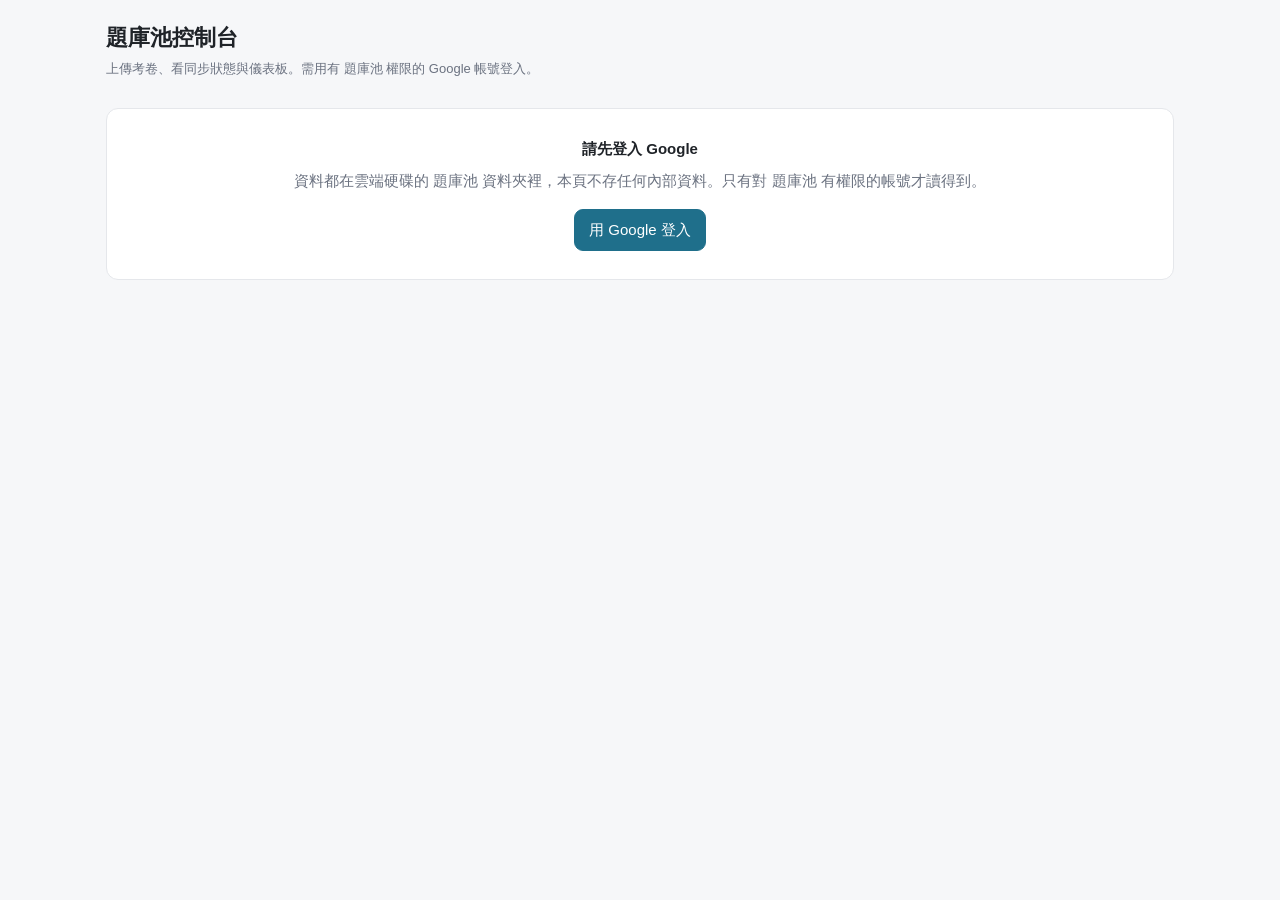
==== console/index.html @ 3b4512e0 "新增題庫池控制台網頁版（console/）：Google 登入後上傳到 01_待處理、讀雲端控制台資料.json Co-Authored-By: Claude Opus 5.5 <noreply@an" ====
<!DOCTYPE html>
<html lang="zh-Hant">
<head>
<meta charset="utf-8">
<meta name="viewport" content="width=device-width, initial-scale=1">
<meta name="robots" content="noindex, nofollow">
<title>題庫池控制台</title>
<!-- 題庫池控制台網頁版：本頁不含任何內部資料。登入 Google 後，從使用者雲端的 題庫池 讀「控制台資料.json」並上傳考卷到 01_待處理；
     沒有 題庫池 權限的帳號什麼都讀不到。 -->
<style>
  :root{--bg:#f6f7f9;--card:#fff;--ink:#1f2328;--mute:#6b7280;--line:#e5e7eb;--acc:#1f6f8b;--acc-soft:#e3f0f4;--acc-ink:#fff;
        --ok:#15803d;--ok-soft:#dcfce7;--wait:#b45309;--wait-soft:#fef3c7;--bad:#b91c1c;--bad-soft:#fee2e2;
        --t0:#7c3aed;--t1:#2563eb;--t2:#0d9488;--t3:#9ca3af}
  @media (prefers-color-scheme:dark){:root:not([data-theme=light]){--bg:#0f1115;--card:#171a21;--ink:#e6e8ec;--mute:#9aa3b2;--line:#2a2f3a;--acc:#6cb6d1;--acc-soft:#1b2d36;--acc-ink:#0f1a20;
        --ok:#7ccf98;--ok-soft:#1b2e22;--wait:#e6b268;--wait-soft:#3a2c14;--bad:#ef8b84;--bad-soft:#3a1f1d}}
  :root[data-theme=dark]{--bg:#0f1115;--card:#171a21;--ink:#e6e8ec;--mute:#9aa3b2;--line:#2a2f3a;--acc:#6cb6d1;--acc-soft:#1b2d36;--acc-ink:#0f1a20;
        --ok:#7ccf98;--ok-soft:#1b2e22;--wait:#e6b268;--wait-soft:#3a2c14;--bad:#ef8b84;--bad-soft:#3a1f1d}
  *{box-sizing:border-box}
  body{margin:0;background:var(--bg);color:var(--ink);font:15px/1.6 -apple-system,"Noto Sans TC","Microsoft JhengHei",sans-serif}
  .wrap{max-width:1100px;margin:0 auto;padding:20px 16px 48px}
  header{display:flex;justify-content:space-between;align-items:flex-start;gap:12px;flex-wrap:wrap}
  h1{margin:0;font-size:22px}
  .sub{color:var(--mute);font-size:13px;margin-top:4px}
  .who{font-size:13px;color:var(--mute);display:flex;gap:8px;align-items:center;flex-wrap:wrap}
  .btn{display:inline-flex;align-items:center;gap:6px;border:1px solid var(--line);background:var(--card);color:var(--ink);border-radius:9px;padding:8px 14px;font:inherit;font-weight:500;cursor:pointer;text-decoration:none}
  .btn.primary{background:var(--acc);color:var(--acc-ink);border-color:var(--acc)}
  .btn.sm{padding:4px 10px;font-size:13px}
  .btn:disabled{opacity:.5;cursor:not-allowed}
  .btn:focus-visible,nav a:focus-visible{outline:2px solid var(--acc);outline-offset:2px}
  nav{display:flex;gap:4px;margin-top:16px;border-bottom:1px solid var(--line);flex-wrap:wrap}
  nav a{padding:9px 14px;color:var(--mute);text-decoration:none;font-weight:500;border-bottom:2px solid transparent;margin-bottom:-1px}
  nav a.on{color:var(--acc);border-bottom-color:var(--acc)}
  .gate{margin-top:28px;background:var(--card);border:1px solid var(--line);border-radius:12px;padding:28px 20px;text-align:center}
  .gate p{color:var(--mute);margin:8px 0 16px}
  section{background:var(--card);border:1px solid var(--line);border-radius:10px;padding:14px 16px;margin:14px 0;min-width:0}
  h2{font-size:16px;margin:0 0 10px;display:flex;align-items:center;gap:8px;flex-wrap:wrap}
  .drop{border:2px dashed var(--line);border-radius:12px;padding:30px 16px;text-align:center;transition:border-color .15s,background .15s}
  .drop.over{border-color:var(--acc);background:var(--acc-soft)}
  .drop strong{display:block;font-size:17px;margin-bottom:4px}
  .drop .hint{color:var(--mute);font-size:13px;margin:0 0 14px}
  input[type=file]{display:none}
  .opts{display:flex;flex-wrap:wrap;gap:10px;margin-top:14px;align-items:center;justify-content:center}
  .opts label{font-size:13px;color:var(--mute)}
  select,input[type=text]{font:inherit;padding:7px 10px;border:1px solid var(--line);border-radius:8px;background:var(--card);color:var(--ink);min-width:0}
  input[type=text]{flex:1 1 240px;max-width:420px}
  .notice{margin-top:12px;padding:10px 14px;border-radius:9px;background:var(--wait-soft);color:var(--wait);font-size:14px}
  .notice.ok{background:var(--ok-soft);color:var(--ok)}.notice.bad{background:var(--bad-soft);color:var(--bad)}
  .rows{display:grid;gap:8px}
  .row{display:grid;grid-template-columns:1fr auto;gap:2px 12px;align-items:center;border:1px solid var(--line);border-radius:9px;padding:8px 12px;min-width:0}
  .row .name{font-weight:500;overflow-wrap:anywhere}
  .row .meta{grid-column:1/-1;color:var(--mute);font-size:12.5px;overflow-wrap:anywhere}
  .row .meta a{color:var(--acc)}
  .prog{grid-column:1/-1;height:6px;background:var(--line);border-radius:3px;overflow:hidden}
  .prog span{display:block;height:100%;background:var(--acc);width:0}
  .empty{color:var(--mute);padding:14px;border:1px dashed var(--line);border-radius:9px}
  .tiles{display:grid;grid-template-columns:repeat(auto-fit,minmax(150px,1fr));gap:12px;margin:14px 0}
  .tile{background:var(--card);border:1px solid var(--line);border-radius:10px;padding:12px 14px;min-width:0}
  .tile .k{color:var(--mute);font-size:12px}.tile .v{font-size:26px;font-weight:700;line-height:1.2}.tile .v small{font-size:13px;font-weight:400;color:var(--mute)}
  table{width:100%;border-collapse:collapse;font-size:14px}
  th,td{text-align:left;padding:6px 8px;border-bottom:1px solid var(--line);vertical-align:top}
  th{color:var(--mute);font-weight:600;font-size:12px}
  td.num,th.num{text-align:right;font-variant-numeric:tabular-nums}
  .tbl{overflow-x:auto}
  .tier{display:inline-block;min-width:22px;text-align:center;border-radius:6px;color:#fff;font-size:12px;padding:0 6px}
  .t0{background:var(--t0)}.t1{background:var(--t1)}.t2{background:var(--t2)}.t3{background:var(--t3)}
  .bar{height:10px;background:var(--line);border-radius:5px;overflow:hidden;display:flex;margin:8px 0 4px}.bar span{display:block;height:100%}
  .st,.chip{font-size:12px;border-radius:6px;padding:1px 8px;background:var(--line);white-space:nowrap}
  .st.ok,.chip.done{background:var(--ok-soft);color:var(--ok)}
  .st.wait,.st.todo,.chip.wait{background:var(--wait-soft);color:var(--wait)}
  .st.miss,.st.warn,.chip.bad{background:var(--bad-soft);color:var(--bad)}
  .chip.run{background:var(--acc-soft);color:var(--acc)}
  .st.none{color:var(--mute)}
  .det{font-size:12px;color:var(--mute)}.det b{color:var(--bad)}.det i{font-style:normal;color:var(--wait)}
  .todo{list-style:none;padding:0;margin:0}.todo li{padding:5px 0;border-bottom:1px solid var(--line)}.todo li:last-child{border:0}.todo li.d{color:var(--mute);text-decoration:line-through}
  .links{display:grid;grid-template-columns:repeat(auto-fit,minmax(220px,1fr));gap:8px}
  .links a{display:block;border:1px solid var(--line);border-radius:9px;padding:8px 12px;color:var(--ink);text-decoration:none}
  .links a b{display:block}.links a span{color:var(--mute);font-size:12.5px}
  a{color:var(--t1)}
  footer{margin-top:24px;color:var(--mute);font-size:13px}
  @media (max-width:600px){h1{font-size:19px}.tile .v{font-size:22px}}
  @media (prefers-reduced-motion:reduce){.drop{transition:none}}
</style>
</head>
<body>
<div class="wrap">
  <header>
    <div>
      <h1>題庫池控制台</h1>
      <div class="sub" id="sub">上傳考卷、看同步狀態與儀表板。需用有 題庫池 權限的 Google 帳號登入。</div>
    </div>
    <div class="who" id="who"></div>
  </header>

  <div class="gate" id="gate">
    <strong>請先登入 Google</strong>
    <p>資料都在雲端硬碟的 題庫池 資料夾裡，本頁不存任何內部資料。只有對 題庫池 有權限的帳號才讀得到。</p>
    <button class="btn primary" id="loginBtn">用 Google 登入</button>
    <div class="notice bad" id="gateMsg" hidden></div>
  </div>

  <div id="app" hidden>
    <nav id="tabs">
      <a href="#upload" data-v="upload" class="on">上傳考卷</a>
      <a href="#sync" data-v="sync">同步狀態</a>
      <a href="#dash" data-v="dash">儀表板</a>
    </nav>

    <!-- 上傳 -->
    <div class="view" id="v-upload">
      <section>
        <div class="drop" id="drop">
          <strong>拖曳考卷到這裡</strong>
          <p class="hint">PDF、Word、圖片、zip 都可以；題目卷與解答卷一起丟。檔案直接存進 題庫池\01_待處理，沒有大小限制。</p>
          <label class="btn primary" for="picker">選擇檔案</label>
          <input type="file" id="picker" multiple>
          <div class="opts">
            <label for="kind">類型</label>
            <select id="kind"><option value="">自動判斷</option><option>段考</option><option>模考</option><option>競賽</option><option>歷屆</option><option>光碟</option></select>
            <input type="text" id="note" placeholder="備註（學校、學年、卷別，選填）">
          </div>
        </div>
        <div class="notice" id="notice" hidden></div>
      </section>
      <section>
        <h2>收件匣（01_待處理） <span class="st" id="inboxCount"></span> <button class="btn sm" id="refresh">重新整理</button></h2>
        <div class="rows" id="inbox"><div class="empty">載入中…</div></div>
      </section>
      <section>
        <h2>最近處理完（_已處理）</h2>
        <div class="rows" id="done"><div class="empty">載入中…</div></div>
      </section>
      <footer>每週一 08:40 排程會自動處理收件匣裡的卷；急件請到 Claude 討論串說一聲。</footer>
    </div>

    <!-- 同步狀態 -->
    <div class="view" id="v-sync" hidden>
      <section>
        <h2>同步狀態 <span class="st" id="syncsum">載入中…</span></h2>
        <div class="sub" style="margin:0 0 8px">正本＝工作區 JSON。<b>落後</b>＝正本有、該處沒有（要補）；<b>待建檔</b>＝網站有原卷、題庫還沒轉錄；<b>多餘</b>＝該處有、正本沒有。每週一排程重新檢查。</div>
        <div class="tbl"><table id="sync"><thead><tr><th>題庫</th><th class="num">正本</th><th>講義 zip</th><th>難度.json</th><th>離線出題</th><th>網站</th><th>段考目錄</th><th>缺漏明細</th></tr></thead><tbody></tbody></table></div>
      </section>
    </div>

    <!-- 儀表板 -->
    <div class="view" id="v-dash" hidden>
      <div class="sub" id="dsub" style="margin-top:12px">載入中…</div>
      <div class="tiles" id="tiles"></div>
      <section>
        <h2>題庫總覽</h2>
        <div class="bar" id="bar"></div>
        <div class="tbl"><table id="banks"><thead><tr><th>題庫</th><th>Tier</th><th>範圍</th><th class="num">份數</th><th class="num">題數</th><th>最後更新</th><th>備註</th></tr></thead><tbody></tbody></table></div>
      </section>
      <section><h2>待 Eason 處理</h2><ul class="todo" id="todo"></ul></section>
      <section><h2>來源待處理</h2><div class="tbl"><table id="pending"><thead><tr><th>發現</th><th>檔名</th><th>來源</th><th>類型</th><th>卷 id</th><th>狀態</th></tr></thead><tbody></tbody></table></div></section>
      <section><h2>每週執行結果</h2><div class="tbl"><table id="runs"><thead><tr><th>日期</th><th class="num">新卷</th><th class="num">跳過</th><th class="num">新題</th><th class="num">疑點</th><th>PR</th><th>說明</th></tr></thead><tbody></tbody></table></div></section>
      <section><h2>網站份數</h2><div class="tbl"><table id="sites"><thead><tr><th>網站</th><th>份數</th><th>最後更新</th><th>最近 PR</th></tr></thead><tbody></tbody></table></div></section>
      <section><h2>常用連結</h2><div class="links" id="links"></div></section>
    </div>
  </div>
</div>

<script src="../app/config.js"></script>
<script>
'use strict';
(() => {
  // 雲端位置（資料夾 ID 本身不含內容；沒有權限的帳號用它也讀不到任何東西）
  const POOL = '1XTMgbxorvN3RlfKxak-9T0yR2fD53ztS';     // claude共用資料夾\題庫池
  const INBOX = '1apN5g7sSBm11-T_H8fhOrglnqdTEoos-';    // 題庫池\01_待處理
  const DATA_PATH = ['05_工具', '儀表板', '控制台資料.json'];
  const API = 'https://www.googleapis.com';
  const SCOPE = 'https://www.googleapis.com/auth/drive https://www.googleapis.com/auth/userinfo.email';
  const FOLDER = 'application/vnd.google-apps.folder';
  const CID = (window.CONFIG || {}).clientId;

  const $ = id => document.getElementById(id);
  const esc = s => String(s ?? '').replace(/[&<>"]/g, c => ({ '&': '&amp;', '<': '&lt;', '>': '&gt;', '"': '&quot;' }[c]));
  const n = v => Number(v || 0).toLocaleString('zh-TW');
  const fmtSize = b => !b ? '' : b > 1048576 ? (b / 1048576).toFixed(1) + ' MB' : Math.max(1, Math.round(b / 1024)) + ' KB';
  const fmtTime = s => { if (!s) return ''; try { return new Date(s).toLocaleString('zh-TW', { hour12: false }); } catch { return s; } };
  const link = u => u ? `<a href="${esc(u)}" target="_blank" rel="noopener">${esc(String(u).replace(/^https?:\/\/(github\.com\/)?/, ''))}</a>` : '';
  const say = (msg, cls) => { const el = $('notice'); el.textContent = msg; el.className = 'notice ' + (cls || ''); el.hidden = !msg; };

  // ---------- Google 登入 ----------
  let token = null, exp = 0, user = '', tokenClient = null;
  try { const t = JSON.parse(localStorage.getItem('ctoken') || 'null'); if (t && t.exp > Date.now() + 60000) { token = t.token; exp = t.exp; user = t.user || ''; } } catch { }
  const hint = () => user || (() => { try { return localStorage.getItem('chint') || ''; } catch { return ''; } })();

  function loadGis() {
    if (window.google && google.accounts) return Promise.resolve();
    return new Promise((res, rej) => { const s = document.createElement('script'); s.src = 'https://accounts.google.com/gsi/client'; s.onload = res; s.onerror = () => rej(new Error('無法載入 Google 登入元件，請確認網路')); document.head.appendChild(s); });
  }
  async function login() {
    if (!CID) throw new Error('沒有設定 Google 用戶端 ID（app/config.js）');
    await loadGis();
    if (!tokenClient) tokenClient = google.accounts.oauth2.initTokenClient({ client_id: CID, scope: SCOPE, callback: () => { } });
    await new Promise((res, rej) => {
      tokenClient.callback = r => {
        if (r.error) return rej(new Error(r.error_description || r.error));
        token = r.access_token; exp = Date.now() + (Number(r.expires_in) - 60) * 1000; res();
      };
      tokenClient.error_callback = e => rej(new Error(e.message || e.type || '登入取消'));
      const h = hint();
      tokenClient.requestAccessToken(Object.assign({ prompt: '' }, h ? { hint: h } : {}));
    });
    try { const r = await fetch(API + '/oauth2/v3/userinfo', { headers: { Authorization: 'Bearer ' + token } }); if (r.ok) user = ((await r.json()).email || '').toLowerCase(); } catch { }
    try { localStorage.setItem('ctoken', JSON.stringify({ token, exp, user })); localStorage.setItem('chint', user); } catch { }
  }
  function logout() { token = null; exp = 0; try { localStorage.removeItem('ctoken'); } catch { } location.reload(); }

  async function req(url, opt = {}, retry = 0) {
    if (!token || Date.now() > exp) await login();
    opt.headers = Object.assign({ Authorization: 'Bearer ' + token }, opt.headers || {});
    const r = await fetch(url, opt);
    if (r.status === 401 && retry < 1) { token = null; await login(); return req(url, opt, retry + 1); }
    if ((r.status === 429 || r.status >= 500) && retry < 4) { await new Promise(s => setTimeout(s, 600 * 2 ** retry)); return req(url, opt, retry + 1); }
    if (!r.ok) { const e = new Error(`Drive ${r.status}：${(await r.text()).slice(0, 160)}`); e.status = r.status; throw e; }
    return r;
  }
  async function children(folderId, extra = '') {
    const out = []; let pt = '';
    do {
      const q = `'${folderId}' in parents and trashed=false${extra}`;
      const u = `${API}/drive/v3/files?q=${encodeURIComponent(q)}&fields=${encodeURIComponent('nextPageToken,files(id,name,mimeType,modifiedTime,createdTime,size,description,webViewLink)')}&orderBy=${encodeURIComponent('createdTime desc')}&pageSize=200&supportsAllDrives=true&includeItemsFromAllDrives=true${pt ? '&pageToken=' + pt : ''}`;
      const d = await (await req(u)).json();
      out.push(...(d.files || [])); pt = d.nextPageToken || '';
    } while (pt);
    return out;
  }
  async function findPath(rootId, names) {
    let id = rootId, f = null;
    for (const name of names) {
      const q = ` and name='${name.replace(/'/g, "\\'")}'`;
      [f] = await children(id, q);
      if (!f) return null;
      id = f.id;
    }
    return f;
  }

  // ---------- 啟動 ----------
  async function start() {
    $('gateMsg').hidden = true;
    try {
      await req(`${API}/drive/v3/files/${POOL}?fields=id,name&supportsAllDrives=true`);
    } catch (e) {
      const no = e.status === 404 || e.status === 403;
      $('gateMsg').textContent = no ? `這個帳號（${user || '未知'}）沒有 題庫池 的權限。請換成 yi0506 或 zhouyihuaxue 登入。` : '登入失敗：' + e.message;
      $('gateMsg').hidden = false;
      $('who').innerHTML = user ? `${esc(user)} <button class="btn sm" id="out">換帳號</button>` : '';
      const o = $('out'); if (o) o.onclick = logout;
      return;
    }
    $('gate').hidden = true; $('app').hidden = false;
    $('who').innerHTML = `${esc(user)} <button class="btn sm" id="out">登出</button>`;
    $('out').onclick = logout;
    loadInbox(); loadData();
  }
  $('loginBtn').onclick = async () => { try { await login(); await start(); } catch (e) { $('gateMsg').textContent = '登入失敗：' + e.message; $('gateMsg').hidden = false; } };
  if (token) start();

  // ---------- 分頁 ----------
  const VIEWS = ['upload', 'sync', 'dash'];
  function showView() {
    const v = VIEWS.includes(location.hash.slice(1)) ? location.hash.slice(1) : 'upload';
    VIEWS.forEach(k => { $('v-' + k).hidden = k !== v; });
    document.querySelectorAll('#tabs a').forEach(a => a.classList.toggle('on', a.dataset.v === v));
  }
  window.addEventListener('hashchange', showView); showView();

  // ---------- 收件匣 ----------
  const fileRow = (f, chip, cls) => `<div class="row"><div class="name">${esc(f.name)}</div><span class="chip ${cls}">${chip}</span>
    <div class="meta">${f.description ? esc(f.description) + '・' : ''}${fmtSize(+f.size)}${f.size ? '・' : ''}${fmtTime(f.createdTime || f.modifiedTime)}${f.webViewLink ? ` ・ <a href="${esc(f.webViewLink)}" target="_blank" rel="noopener">開啟</a>` : ''}</div></div>`;
  async function loadInbox() {
    try {
      const all = await children(INBOX);
      const files = all.filter(f => f.mimeType !== FOLDER);
      const subs = all.filter(f => f.mimeType === FOLDER && f.name !== '_已處理');
      // 舊的分類子資料夾（段考／模考…）裡若有檔也算待處理
      for (const s of subs) for (const f of (await children(s.id)).filter(x => x.mimeType !== FOLDER)) files.push(Object.assign(f, { description: (f.description ? f.description + '・' : '') + s.name }));
      $('inboxCount').textContent = files.length + ' 份';
      $('inbox').innerHTML = files.length ? files.map(f => fileRow(f, '待處理', 'wait')).join('') : '<div class="empty">收件匣是空的。</div>';
      const doneDir = all.find(f => f.mimeType === FOLDER && f.name === '_已處理');
      if (!doneDir) { $('done').innerHTML = '<div class="empty">還沒有處理紀錄。</div>'; return; }
      const days = (await children(doneDir.id)).filter(f => f.mimeType === FOLDER).sort((a, b) => b.name.localeCompare(a.name)).slice(0, 3);
      let html = '';
      for (const d of days) {
        const fs = (await children(d.id)).filter(f => f.mimeType !== FOLDER);
        html += fs.map(f => fileRow(Object.assign(f, { description: d.name + (f.description ? '・' + f.description : '') }), '完成', 'done')).join('');
      }
      $('done').innerHTML = html || '<div class="empty">還沒有處理紀錄。</div>';
    } catch (e) { $('inbox').innerHTML = `<div class="empty">讀不到收件匣：${esc(e.message)}</div>`; }
  }
  $('refresh').onclick = loadInbox;

  // ---------- 上傳（Drive 可續傳上傳，無大小限制）----------
  const drop = $('drop'), picker = $('picker');
  function uploadOne(file, kind, note) {
    const box = document.createElement('div'); box.className = 'row';
    box.innerHTML = `<div class="name">${esc(file.name)}</div><span class="chip run">上傳中</span><div class="prog"><span></span></div>`;
    $('inbox').prepend(box);
    const bar = box.querySelector('.prog span'), chip = box.querySelector('.chip');
    const desc = ['類型：' + (kind || '自動判斷'), note ? '備註：' + note : '', '上傳者：' + user, '來源：網頁版控制台'].filter(Boolean).join('；');
    return (async () => {
      const init = await req(`${API}/upload/drive/v3/files?uploadType=resumable&supportsAllDrives=true&fields=id,name,webViewLink`, {
        method: 'POST',
        headers: { 'Content-Type': 'application/json; charset=UTF-8', 'X-Upload-Content-Type': file.type || 'application/octet-stream', 'X-Upload-Content-Length': String(file.size) },
        body: JSON.stringify({ name: file.name, parents: [INBOX], description: desc })
      });
      const loc = init.headers.get('Location');
      if (!loc) throw new Error('雲端硬碟沒有回傳上傳位址');
      await new Promise((res, rej) => {
        const x = new XMLHttpRequest();
        x.open('PUT', loc);
        x.setRequestHeader('Content-Type', file.type || 'application/octet-stream');
        x.upload.onprogress = e => { if (e.lengthComputable) bar.style.width = (100 * e.loaded / e.total).toFixed(1) + '%'; };
        x.onload = () => x.status < 300 ? res() : rej(new Error('上傳失敗 ' + x.status + '：' + String(x.responseText).slice(0, 120)));
        x.onerror = () => rej(new Error('網路中斷'));
        x.send(file);
      });
      bar.style.width = '100%'; chip.textContent = '已上傳'; chip.className = 'chip done';
    })().catch(e => { chip.textContent = '失敗'; chip.className = 'chip bad'; throw e; });
  }
  async function handleFiles(files) {
    const kind = $('kind').value, note = $('note').value.trim();
    let ok = 0; const bad = [];
    say(`上傳中：共 ${files.length} 份…`, '');
    for (const f of files) { try { await uploadOne(f, kind, note); ok++; } catch (e) { bad.push(f.name + '（' + e.message + '）'); } }
    if (bad.length) say(`成功 ${ok} 份；失敗 ${bad.length} 份：${bad.join('、')}`, 'bad');
    else say(`已上傳 ${ok} 份到 題庫池\\01_待處理。週一排程會處理；急件請到討論串說一聲。`, 'ok');
    loadInbox();
  }
  ['dragenter', 'dragover'].forEach(ev => drop.addEventListener(ev, e => { e.preventDefault(); drop.classList.add('over'); }));
  ['dragleave', 'drop'].forEach(ev => drop.addEventListener(ev, e => { e.preventDefault(); drop.classList.remove('over'); }));
  drop.addEventListener('drop', e => { if (e.dataTransfer && e.dataTransfer.files.length) handleFiles([...e.dataTransfer.files]); });
  picker.addEventListener('change', () => { if (picker.files.length) handleFiles([...picker.files]); picker.value = ''; });

  // ---------- 儀表板與同步（題庫池\05_工具\儀表板\控制台資料.json）----------
  async function loadData() {
    try {
      const f = await findPath(POOL, DATA_PATH);
      if (!f) throw new Error('找不到 題庫池\\' + DATA_PATH.join('\\') + '（排程還沒寫入）');
      const d = await (await req(`${API}/drive/v3/files/${f.id}?alt=media&supportsAllDrives=true`)).json();
      render(d);
    } catch (e) { $('dsub').textContent = '讀不到儀表板資料：' + e.message; $('syncsum').textContent = '讀不到'; }
  }
  function render(d) {
    const banks = d.banks || [];
    const P = banks.reduce((a, b) => a + (+b.papers || 0), 0), Q = banks.reduce((a, b) => a + (+b.questions || 0), 0);
    const byT = [0, 1, 2, 3].map(t => banks.filter(b => +b.tier === t).reduce((a, b) => a + (+b.questions || 0), 0));
    const todoOpen = (d.todo || []).filter(t => !t.done).length, last = (d.runs || [])[0] || {};
    $('dsub').innerHTML = `資料更新 ${esc(d.updated)}｜${esc(d.schedule || '')}${d.control_sheet ? `｜<a href="${esc(d.control_sheet)}" target="_blank" rel="noopener">控制板試算表</a>` : ''}`;
    $('tiles').innerHTML = [['題庫總題數', n(Q)], ['卷數', n(P)], ['Tier 0 競賽', n(byT[0])], ['Tier 1 模考歷屆', n(byT[1])], ['Tier 2 段考', n(byT[2])], ['Tier 3 光碟', n(byT[3])],
      ['待 Eason 處理', todoOpen + ' <small>件</small>'], ['上次執行新卷', n(last.new) + ' <small>份／' + n(last.questions) + ' 題</small>']]
      .map(([k, v]) => `<div class="tile"><div class="k">${k}</div><div class="v">${v}</div></div>`).join('');
    $('bar').innerHTML = byT.map((q, t) => `<span style="width:${Q ? 100 * q / Q : 0}%;background:var(--t${t})" title="Tier ${t}：${n(q)} 題"></span>`).join('');
    document.querySelector('#banks tbody').innerHTML = banks.map(b => `<tr><td>${esc(b.name)}</td><td><span class="tier t${esc(b.tier)}">${esc(b.tier)}</span></td><td>${esc(b.range)}</td><td class="num">${n(b.papers)}</td><td class="num">${n(b.questions)}</td><td>${esc(b.updated)}</td><td>${esc(b.note)}</td></tr>`).join('')
      + `<tr><th>合計</th><th></th><th></th><th class="num">${n(P)}</th><th class="num">${n(Q)}</th><th></th><th></th></tr>`;
    $('todo').innerHTML = (d.todo || []).map(t => `<li class="${t.done ? 'd' : ''}">${t.done ? '☑' : '☐'} ${esc(t.item)} <span class="st">${esc(t.date)}</span></li>`).join('') || '<li>目前沒有</li>';
    document.querySelector('#pending tbody').innerHTML = (d.pending_sources || []).map(p => `<tr><td>${esc(p.found)}</td><td>${esc(p.file)}</td><td>${esc(p.source)}</td><td>${esc(p.type)}</td><td>${esc(p.id)}</td><td><span class="st ${/^完成/.test(p.status) ? 'ok' : 'wait'}">${esc(p.status)}</span></td></tr>`).join('') || '<tr><td colspan="6">目前沒有</td></tr>';
    document.querySelector('#runs tbody').innerHTML = (d.runs || []).map(r => `<tr><td>${esc(r.date)}</td><td class="num">${n(r.new)}</td><td class="num">${n(r.skipped)}</td><td class="num">${n(r.questions)}</td><td class="num">${n(r.issues)}</td><td>${link(r.pr)}</td><td>${esc(r.note)}</td></tr>`).join('');
    document.querySelector('#sites tbody').innerHTML = (d.sites || []).map(s => `<tr><td><a href="${esc(s.url)}" target="_blank" rel="noopener">${esc(s.name)}</a></td><td>${esc(s.count)}</td><td>${esc(s.updated)}</td><td>${link(s.pr)}</td></tr>`).join('');
    $('links').innerHTML = (d.links || []).map(l => `<a href="${esc(l.url)}" target="_blank" rel="noopener"><b>${esc(l.name)}</b><span>${esc(l.desc || '')}</span></a>`).join('') || '<div class="empty">資料檔沒有連結清單。</div>';
    // 同步
    const sy = d.sync || { banks: [] }, SL = { ok: '一致', todo: '待建檔', warn: '多餘', miss: '落後', none: '—' };
    const cell = t => t ? `<span class="st ${esc(t.status)}" title="${esc(t.note || '')}">${t.count == null ? '—' : n(t.count) + ' ' + (SL[t.status] || '')}</span>` : '<span class="st none">—</span>';
    const T = (b, k) => (b.targets || []).find(t => t.target === k);
    const det = b => (b.targets || []).flatMap(t => [...((t.missing || []).length ? [`<b>${esc(t.label)} 落後：</b>${esc(t.missing.slice(0, 6).join('、'))}${t.missing.length > 6 ? '…共 ' + t.missing.length + ' 份' : ''}`] : []),
      ...((t.extra || []).length ? [`<i>${esc(t.label)} ${t.extra_kind === 'todo' ? '待建檔' : '多餘'}：</i>${esc(t.extra.slice(0, 6).join('、'))}${t.extra.length > 6 ? '…共 ' + t.extra.length + ' 份' : ''}`] : [])]).join('<br>');
    const ss = $('syncsum'); ss.className = 'st ' + (sy.ok ? 'ok' : 'miss');
    ss.textContent = sy.checked ? `${sy.checked} 檢查：${sy.ok ? '全部一致' : '落後 ' + n((sy.summary || {}).miss) + ' 份'}${(sy.summary || {}).todo ? '，待建檔 ' + n(sy.summary.todo) + ' 份' : ''}` : '尚未檢查';
    document.querySelector('#sync tbody').innerHTML = (sy.banks || []).map(b => `<tr><td>${esc(b.name)}</td><td class="num">${n(b.master)}</td><td>${cell(T(b, 'zip'))}</td><td>${cell(T(b, 'diff'))}</td><td>${cell(T(b, 'offline'))}</td><td>${cell(T(b, 'site'))}</td><td>${cell(T(b, 'catalog'))}</td><td class="det">${det(b)}</td></tr>`).join('') || '<tr><td colspan="8">尚未檢查</td></tr>';
  }
})();
</script>
</body>
</html>
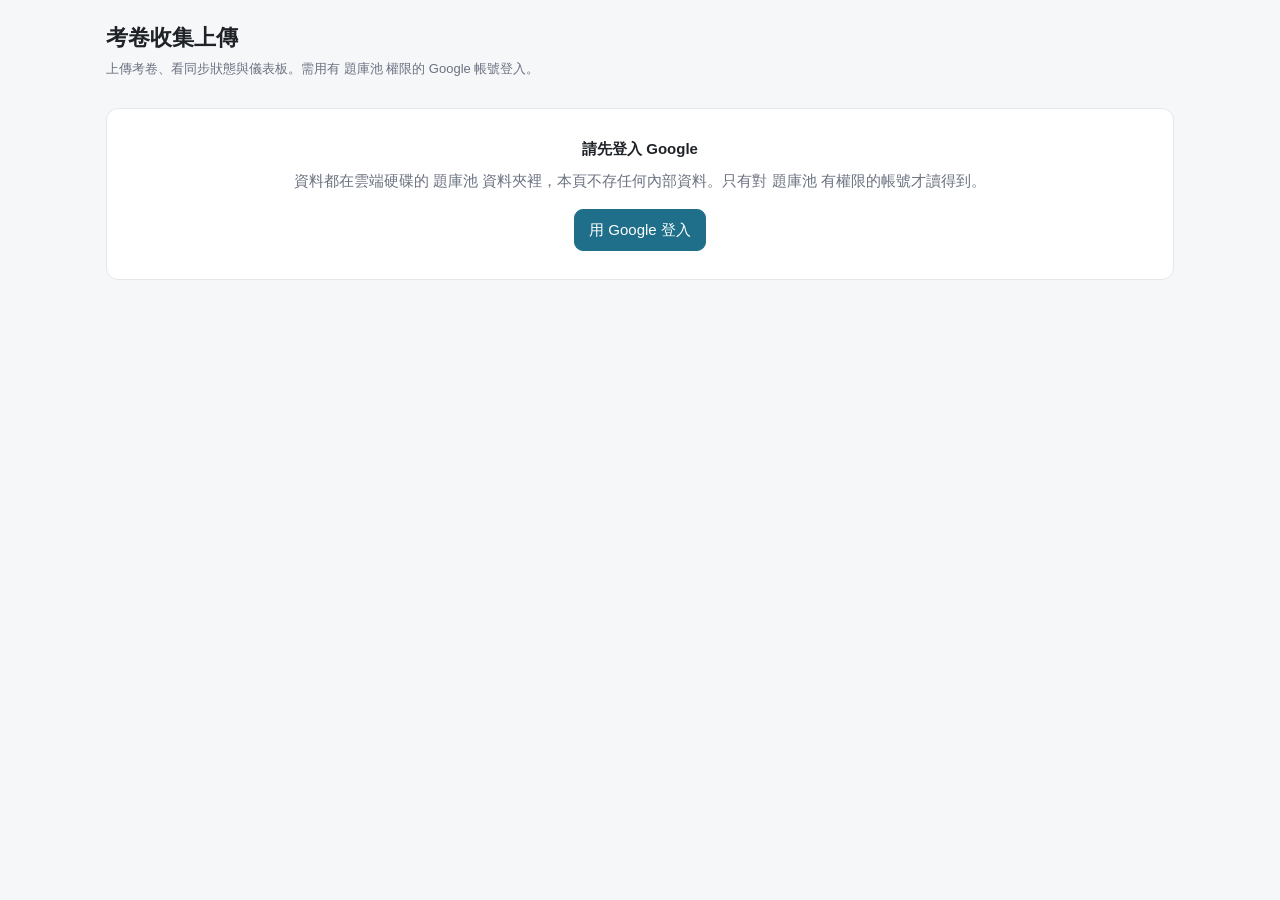
==== commit 31d00607: "四個網頁標題改新名：出題系統、勘誤系統、好題精選（含出題系統特殊標籤）、考卷收集上傳 Co-Authored-By: Claude Opus 5.5 <noreply@anthropic.com> C" ====
--- a/console/index.html
+++ b/console/index.html
@@ -4,8 +4,8 @@
 <meta charset="utf-8">
 <meta name="viewport" content="width=device-width, initial-scale=1">
 <meta name="robots" content="noindex, nofollow">
-<title>題庫池控制台</title>
-<!-- 題庫池控制台網頁版：本頁不含任何內部資料。登入 Google 後，從使用者雲端的 題庫池 讀「控制台資料.json」並上傳考卷到 01_待處理；
+<title>考卷收集上傳</title>
+<!-- 考卷收集上傳（原題庫池控制台）：本頁不含任何內部資料。登入 Google 後，從使用者雲端的 題庫池 讀「控制台資料.json」並上傳考卷到 01_待處理；
      沒有 題庫池 權限的帳號什麼都讀不到。 -->
 <style>
   :root{--bg:#f6f7f9;--card:#fff;--ink:#1f2328;--mute:#6b7280;--line:#e5e7eb;--acc:#1f6f8b;--acc-soft:#e3f0f4;--acc-ink:#fff;
@@ -85,7 +85,7 @@
 <div class="wrap">
   <header>
     <div>
-      <h1>題庫池控制台</h1>
+      <h1>考卷收集上傳</h1>
       <div class="sub" id="sub">上傳考卷、看同步狀態與儀表板。需用有 題庫池 權限的 Google 帳號登入。</div>
     </div>
     <div class="who" id="who"></div>
